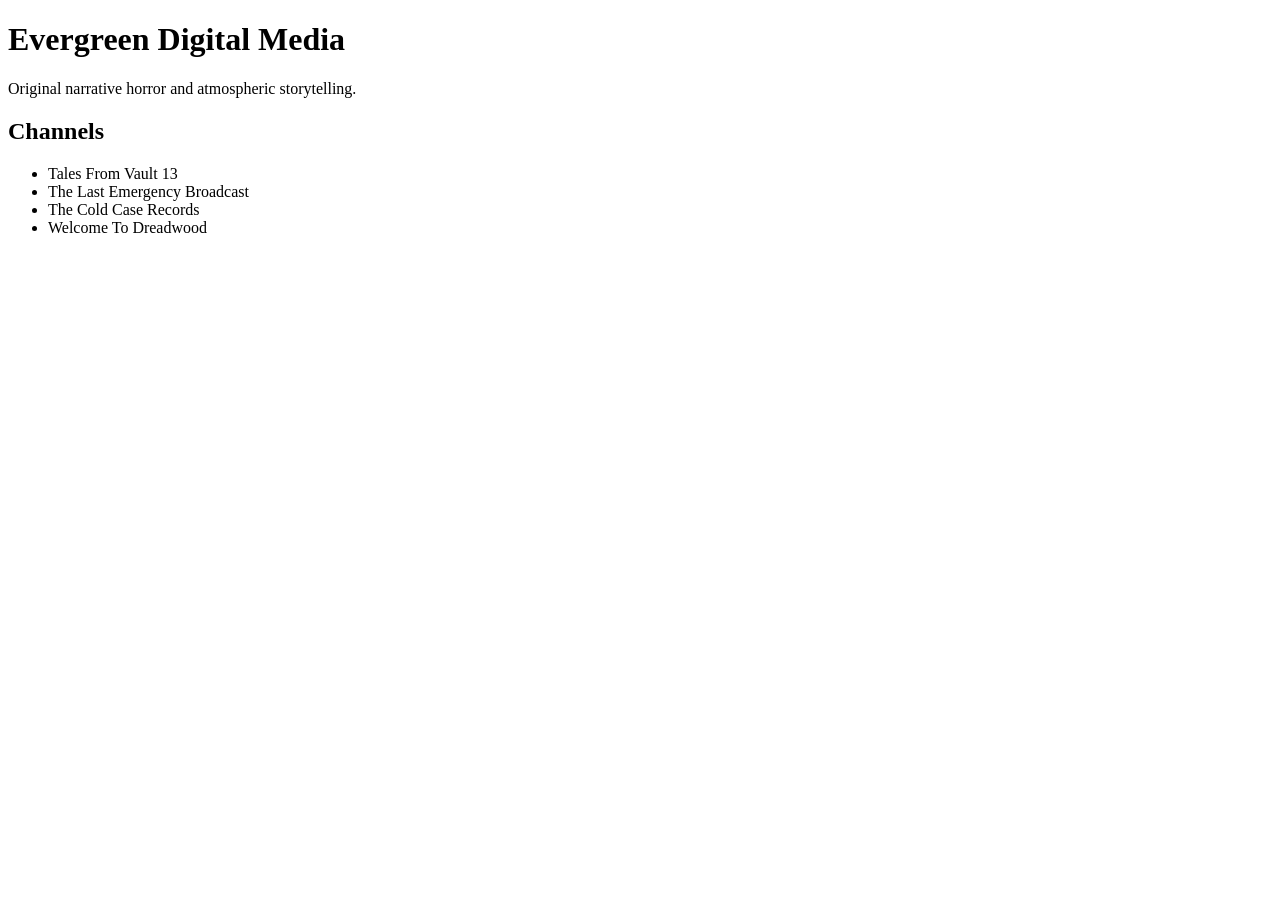
==== index.html @ 2f430251 "Create index.html" ====
<!DOCTYPE html>
<html>
<head>
  <title>Evergreen Digital Media</title>
  <meta charset="UTF-8">
</head>
<body>
  <h1>Evergreen Digital Media</h1>
  <p>Original narrative horror and atmospheric storytelling.</p>

  <h2>Channels</h2>
  <ul>
    <li>Tales From Vault 13</li>
    <li>The Last Emergency Broadcast</li>
    <li>The Cold Case Records</li>
    <li>Welcome To Dreadwood</li>
  </ul>
</body>
</html>
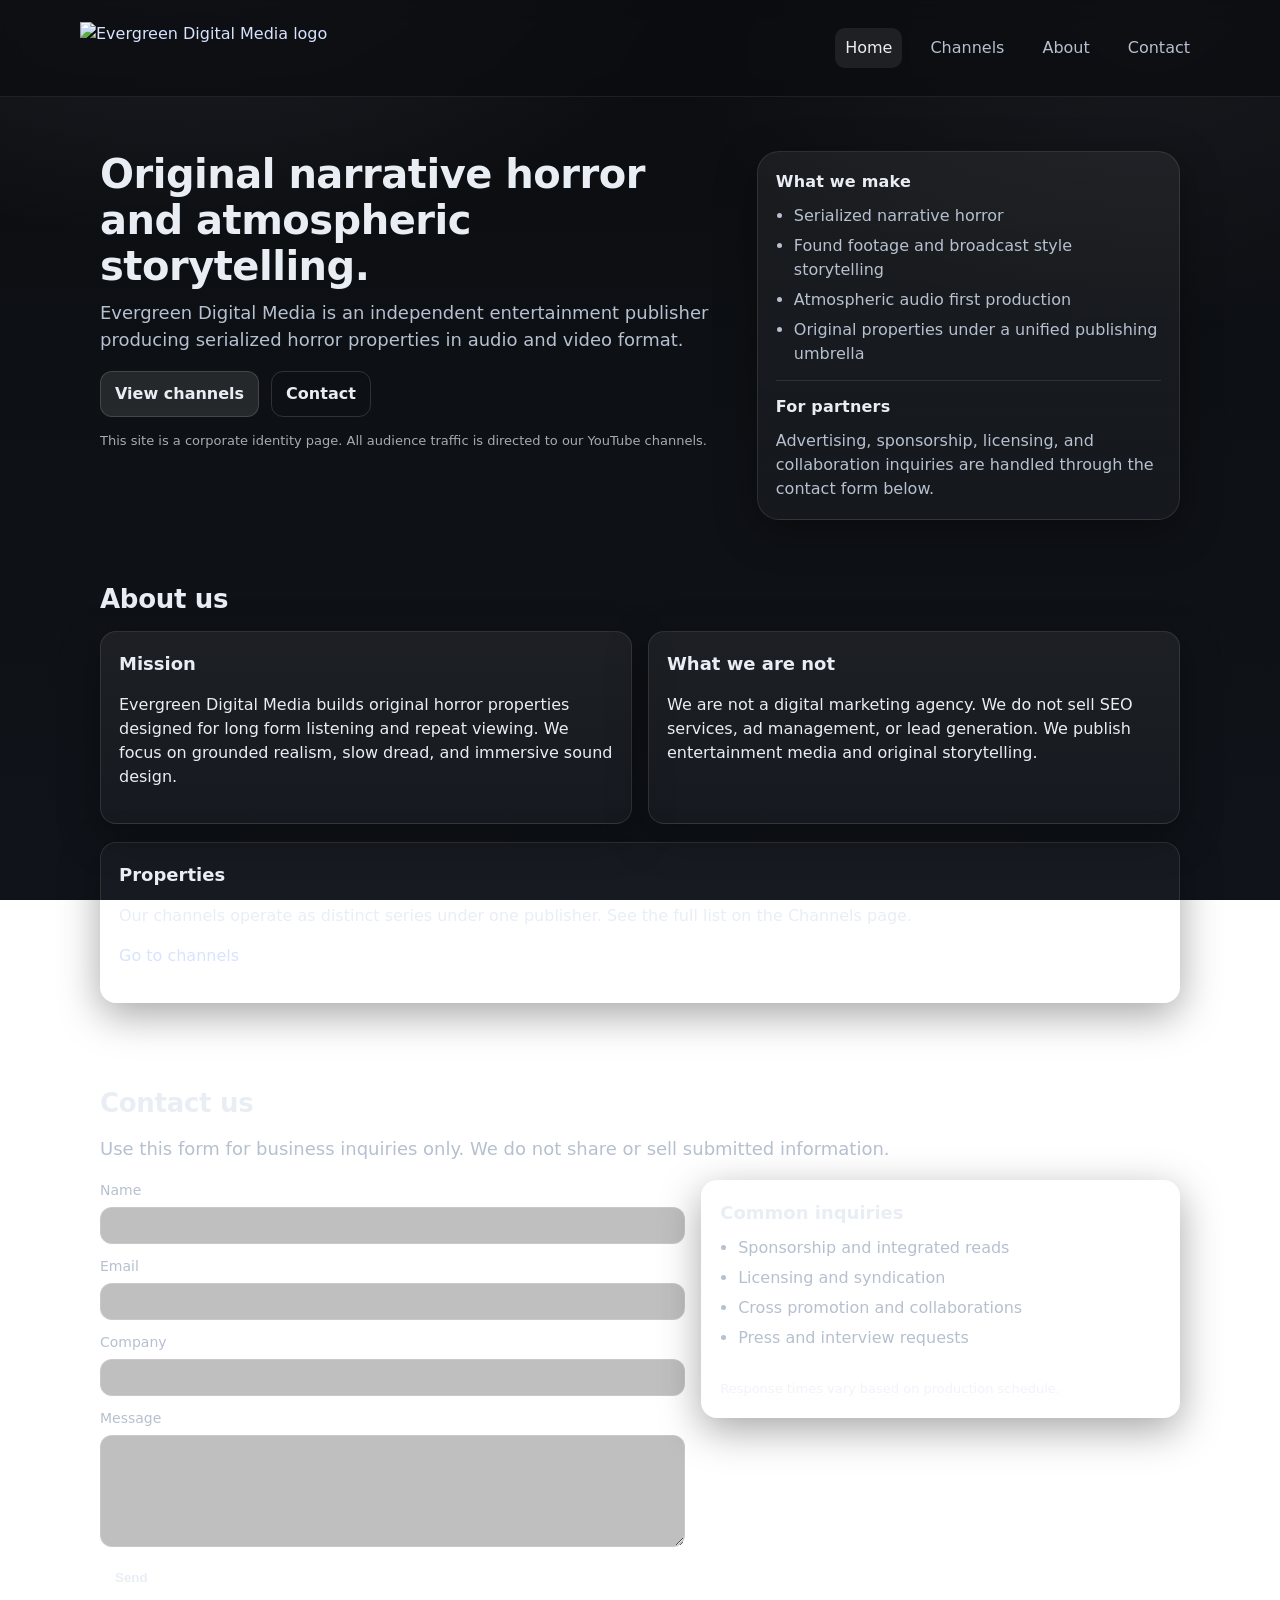
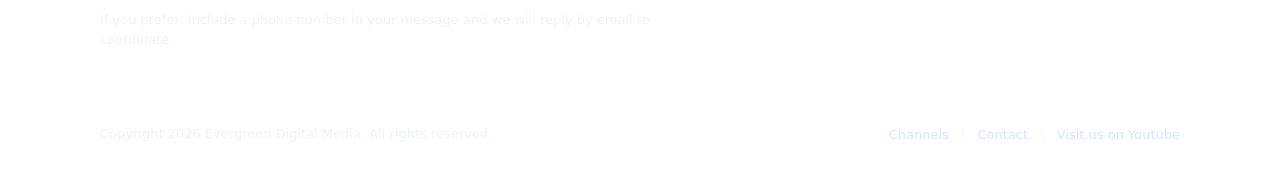
==== commit 5af1351a: "background gradient fix" ====
--- a/index.html
+++ b/index.html
@@ -1,19 +1,170 @@
-<!DOCTYPE html>
-<html>
+<!-- index.html -->
+<!doctype html>
+<html lang="en">
 <head>
+  <meta charset="utf-8" />
+  <meta name="viewport" content="width=device-width,initial-scale=1" />
   <title>Evergreen Digital Media</title>
-  <meta charset="UTF-8">
+  <meta name="description" content="Evergreen Digital Media produces original narrative horror and atmospheric storytelling across audio and video properties." />
+  <link rel="stylesheet" href="assets/css/styles.css" />
 </head>
+
 <body>
-  <h1>Evergreen Digital Media</h1>
-  <p>Original narrative horror and atmospheric storytelling.</p>
+  <header class="site-header">
+    <div class="container header-inner">
+		<a class="brand" href="index.html" aria-label="Evergreen Digital Media Home">
+		  <img class="brand-logo" src="assets/img/egdm-logo-transparent.png" alt="Evergreen Digital Media logo" />
+		</a>
 
-  <h2>Channels</h2>
-  <ul>
-    <li>Tales From Vault 13</li>
-    <li>The Last Emergency Broadcast</li>
-    <li>The Cold Case Records</li>
-    <li>Welcome To Dreadwood</li>
-  </ul>
+      <nav class="nav" aria-label="Primary">
+		<a class="active" href="index.html">Home</a>
+        <a href="channels.html">Channels</a>
+        <a href="#about">About</a>
+        <a href="#contact">Contact</a>
+      </nav>
+    </div>
+  </header>
+
+  <main>
+    <section class="hero">
+      <div class="container hero-inner">
+        <div class="hero-copy">
+          <h1>Original narrative horror and atmospheric storytelling.</h1>
+          <p class="lede">
+            Evergreen Digital Media is an independent entertainment publisher producing serialized horror properties in audio and video format.
+          </p>
+
+          <div class="cta-row">
+            <a class="btn" href="channels.html">View channels</a>
+            <a class="btn btn-secondary" href="#contact">Contact</a>
+          </div>
+
+          <p class="micro">
+            This site is a corporate identity page. All audience traffic is directed to our YouTube channels.
+          </p>
+        </div>
+
+        <div class="hero-card" role="note" aria-label="Company summary">
+          <div class="card">
+            <h2 class="card-title">What we make</h2>
+            <ul class="list">
+              <li>Serialized narrative horror</li>
+              <li>Found footage and broadcast style storytelling</li>
+              <li>Atmospheric audio first production</li>
+              <li>Original properties under a unified publishing umbrella</li>
+            </ul>
+
+            <div class="divider"></div>
+
+            <h2 class="card-title">For partners</h2>
+            <p class="card-text">
+              Advertising, sponsorship, licensing, and collaboration inquiries are handled through the contact form below.
+            </p>
+          </div>
+        </div>
+      </div>
+    </section>
+
+    <section id="about" class="section">
+      <div class="container">
+        <h2>About us</h2>
+        <div class="grid-2">
+          <div class="panel">
+            <h3>Mission</h3>
+            <p>
+              Evergreen Digital Media builds original horror properties designed for long form listening and repeat viewing.
+              We focus on grounded realism, slow dread, and immersive sound design.
+            </p>
+          </div>
+
+          <div class="panel">
+            <h3>What we are not</h3>
+            <p>
+              We are not a digital marketing agency. We do not sell SEO services, ad management, or lead generation.
+              We publish entertainment media and original storytelling.
+            </p>
+          </div>
+        </div>
+
+        <div class="panel subtle">
+          <h3>Properties</h3>
+          <p>
+            Our channels operate as distinct series under one publisher. See the full list on the Channels page.
+          </p>
+          <p>
+            <a href="channels.html">Go to channels</a>
+          </p>
+        </div>
+      </div>
+    </section>
+
+    <section id="contact" class="section section-alt">
+      <div class="container">
+        <h2>Contact us</h2>
+        <p class="lede">
+          Use this form for business inquiries only. We do not share or sell submitted information.
+        </p>
+
+        <div class="contact-grid">
+          <form class="form" action="https://formspree.io/f/mjgengpr" method="POST">
+            <label>
+              Name
+              <input name="name" type="text" autocomplete="name" required />
+            </label>
+
+            <label>
+              Email
+              <input name="email" type="email" autocomplete="email" required />
+            </label>
+
+            <label>
+              Company
+              <input name="company" type="text" autocomplete="organization" />
+            </label>
+
+            <label>
+              Message
+              <textarea name="message" rows="6" required></textarea>
+            </label>
+
+            <button class="btn" type="submit">Send</button>
+
+            <p class="micro">
+              If you prefer, include a phone number in your message and we will reply by email to coordinate.
+            </p>
+          </form>
+
+          <aside class="panel">
+            <h3>Common inquiries</h3>
+            <ul class="list">
+              <li>Sponsorship and integrated reads</li>
+              <li>Licensing and syndication</li>
+              <li>Cross promotion and collaborations</li>
+              <li>Press and interview requests</li>
+            </ul>
+
+            <div class="divider"></div>
+
+            <p class="micro">
+              Response times vary based on production schedule.
+            </p>
+          </aside>
+        </div>
+      </div>
+    </section>
+  </main>
+
+  <footer class="site-footer">
+    <div class="container footer-inner">
+      <p>Copyright 2026 Evergreen Digital Media. All rights reserved.</p>
+      <p class="micro">
+        <a href="channels.html">Channels</a>
+        <span class="sep">|</span>
+        <a href="index.html#contact">Contact</a>
+		<span class="sep">|</span>
+        <a href="https://youtube.com/@EvergreenDigitalMedia">Visit us on Youtube</a>
+      </p>
+    </div>
+  </footer>
 </body>
-</html>
+</html>
--- a/assets/css/styles.css
+++ b/assets/css/styles.css
@@ -0,0 +1,331 @@
+/* assets/css/styles.css */
+:root {
+  --bg: #0b0d10;
+  --bg2: #10141a;
+  --text: #e9eef5;
+  --muted: #b6c0cf;
+  --line: rgba(255,255,255,0.10);
+  --card: rgba(255,255,255,0.04);
+  --card2: rgba(255,255,255,0.06);
+  --accent: #d7e3ff;
+  --shadow: 0 12px 40px rgba(0,0,0,0.35);
+  --radius: 16px;
+  --radius2: 22px;
+  --max: 1120px;
+  --font: ui-sans-serif, system-ui, -apple-system, Segoe UI, Roboto, Arial, sans-serif;
+}
+
+* { box-sizing: border-box; }
+html, body { height: 100%; }
+body {
+  margin: 0;
+  font-family: var(--font);
+  background: radial-gradient(1000px 600px at 15% -10%, rgba(215,227,255,0.10), transparent 55%),
+              radial-gradient(900px 600px at 90% 0%, rgba(215,227,255,0.06), transparent 55%),
+              linear-gradient(180deg, var(--bg), var(--bg2));
+  background-attachment: fixed;  /* Keeps the glows stationary at the top of the screen */
+  background-repeat: no-repeat; /* Good practice, prevents horizontal/vertical tiling */
+  color: var(--text);
+  line-height: 1.5;
+}
+
+a { color: var(--accent); text-decoration: none; }
+a:hover { text-decoration: underline; }
+
+.container {
+  width: 100%;
+  max-width: var(--max);
+  padding: 0 20px;
+  margin: 0 auto;
+}
+
+.site-header {
+  position: sticky;
+  top: 0;
+  z-index: 10;
+  backdrop-filter: blur(10px);
+  background: rgba(11,13,16,0.75);
+  border-bottom: 1px solid rgba(255,255,255,0.08);
+}
+
+.header-inner {
+  display: flex;
+  align-items: center;
+  justify-content: space-between;
+  padding: 18px 0;
+  gap: 16px;
+}
+
+.brand {
+  display: flex;
+  align-items: center;
+  gap: 12px;
+  min-width: 240px;
+}
+.brand-logo {
+  height: 52px;
+  width: auto;
+  display: block;
+  margin: 4px 0;
+}
+.brand-name {
+  font-weight: 650;
+  letter-spacing: 0.2px;
+}
+
+.nav {
+  display: flex;
+  gap: 18px;
+  flex-wrap: wrap;
+  justify-content: flex-end;
+}
+.nav a {
+  color: var(--muted);
+  padding: 8px 10px;
+  border-radius: 10px;
+}
+.nav a:hover {
+  color: var(--text);
+  background: rgba(255,255,255,0.06);
+  text-decoration: none;
+}
+.nav a.active {
+  color: var(--text);
+  background: rgba(255,255,255,0.08);
+}
+
+.hero {
+  padding: 54px 0 20px;
+}
+.hero-inner {
+  display: grid;
+  grid-template-columns: 1.2fr 0.8fr;
+  gap: 22px;
+  align-items: start;
+}
+
+.hero-copy h1 {
+  margin: 0 0 10px;
+  font-size: 40px;
+  line-height: 1.15;
+  letter-spacing: -0.5px;
+}
+.lede {
+  margin: 0 0 18px;
+  color: var(--muted);
+  font-size: 18px;
+}
+.micro {
+  margin: 14px 0 0;
+  color: rgba(233,238,245,0.70);
+  font-size: 13px;
+}
+
+.cta-row {
+  display: flex;
+  gap: 12px;
+  flex-wrap: wrap;
+  margin-top: 18px;
+}
+
+.btn {
+  display: inline-flex;
+  align-items: center;
+  justify-content: center;
+  padding: 10px 14px;
+  border-radius: 12px;
+  border: 1px solid rgba(255,255,255,0.14);
+  background: rgba(255,255,255,0.10);
+  color: var(--text);
+  font-weight: 600;
+  cursor: pointer;
+  text-decoration: none;
+}
+.btn:hover {
+  background: rgba(255,255,255,0.14);
+  text-decoration: none;
+}
+.btn-secondary {
+  background: transparent;
+}
+.btn-secondary:hover {
+  background: rgba(255,255,255,0.08);
+}
+
+.hero-card .card,
+.panel,
+.channel-card {
+  background: linear-gradient(180deg, rgba(255,255,255,0.06), rgba(255,255,255,0.03));
+  border: 1px solid var(--line);
+  box-shadow: var(--shadow);
+  border-radius: var(--radius2);
+  padding: 18px;
+}
+
+.card {
+  padding: 18px 18px;
+}
+.card-title {
+  margin: 0 0 10px;
+  font-size: 16px;
+  letter-spacing: 0.2px;
+}
+.card-text { margin: 0; color: var(--muted); }
+
+.section {
+  padding: 40px 0;
+}
+.section-alt {
+  background: transparent;
+  border-top: 1px solid var(--line);
+  border-bottom: 1px solid var(--line);
+}
+
+h1 { margin: 0 0 10px; font-size: 34px; letter-spacing: -0.4px; }
+h2 { margin: 0 0 12px; font-size: 26px; letter-spacing: -0.3px; }
+h3 { margin: 0 0 10px; font-size: 18px; }
+
+.grid-2 {
+  display: grid;
+  grid-template-columns: 1fr 1fr;
+  gap: 16px;
+}
+
+.panel {
+  padding: 18px;
+  border-radius: var(--radius);
+}
+.panel.subtle {
+  margin-top: 18px;
+  background: rgba(255,255,255,0.03);
+}
+
+.divider {
+  height: 1px;
+  background: var(--line);
+  margin: 14px 0;
+}
+
+.list {
+  margin: 0;
+  padding-left: 18px;
+  color: var(--muted);
+}
+.list li { margin: 6px 0; }
+
+.contact-grid {
+  display: grid;
+  grid-template-columns: 1.1fr 0.9fr;
+  gap: 16px;
+  align-items: start;
+}
+
+.form label {
+  display: grid;
+  gap: 6px;
+  margin-bottom: 12px;
+  color: var(--muted);
+  font-size: 14px;
+}
+input, textarea {
+  width: 100%;
+  padding: 10px 12px;
+  border-radius: 12px;
+  border: 1px solid rgba(255,255,255,0.14);
+  background: rgba(0,0,0,0.25);
+  color: var(--text);
+  outline: none;
+}
+input:focus, textarea:focus {
+  border-color: rgba(215,227,255,0.40);
+}
+
+.channels {
+  display: grid;
+  grid-template-columns: 1fr;
+  gap: 14px;
+  margin-top: 18px;
+}
+
+.channel-card {
+  background: rgba(255,255,255,0.05);
+  border: 1px solid rgba(255,255,255,0.08);
+  border-radius: 14px;
+  padding: 22px;
+  text-align: center;
+}
+.channel-card:hover {
+  transform: translateY(-4px);
+  border-color: rgba(255,255,255,0.18);
+  box-shadow: 0 16px 50px rgba(0,0,0,0.5);
+  transition: all 0.25s ease;
+}
+.channel-logo {
+  width: 92px;
+  height: 92px;
+  border-radius: 18px;
+  object-fit: cover;
+  background: rgba(255,255,255,0.08);
+  border: 1px solid rgba(255,255,255,0.10);
+}
+.channel-body h2 {
+  margin: 0 0 6px;
+  font-size: 20px;
+}
+.channel-body p {
+  margin: 0 0 12px;
+  color: var(--muted);
+}
+
+.channel-grid {
+  display: grid;
+  grid-template-columns: repeat(auto-fit, minmax(260px, 1fr));
+  gap: 22px;
+  margin-top: 25px;
+}
+.channel-card img {
+  width: 100px;
+  height: 100px;
+  object-fit: cover;
+  margin-bottom: 14px;
+  border-radius: 50%;
+}
+
+.channel-card h3 {
+  margin-bottom: 10px;
+}
+
+.channel-card p {
+  font-size: 14px;
+  color: #b8c0cc;
+  margin-bottom: 14px;
+}
+
+.channel-card a {
+  display: inline-block;
+  padding: 8px 14px;
+  border-radius: 8px;
+  background: rgba(255,255,255,0.1);
+  text-decoration: none;
+}
+
+.site-footer {
+  border-top: 1px solid var(--line);
+  padding: 20px 0 34px;
+}
+.footer-inner {
+  display: flex;
+  justify-content: space-between;
+  gap: 12px;
+  flex-wrap: wrap;
+  color: rgba(233,238,245,0.70);
+  font-size: 13px;
+}
+.sep { margin: 0 8px; color: rgba(233,238,245,0.40); }
+
+@media (max-width: 900px) {
+  .hero-inner { grid-template-columns: 1fr; }
+  .grid-2 { grid-template-columns: 1fr; }
+  .contact-grid { grid-template-columns: 1fr; }
+  .brand-name { display: none; }
+}
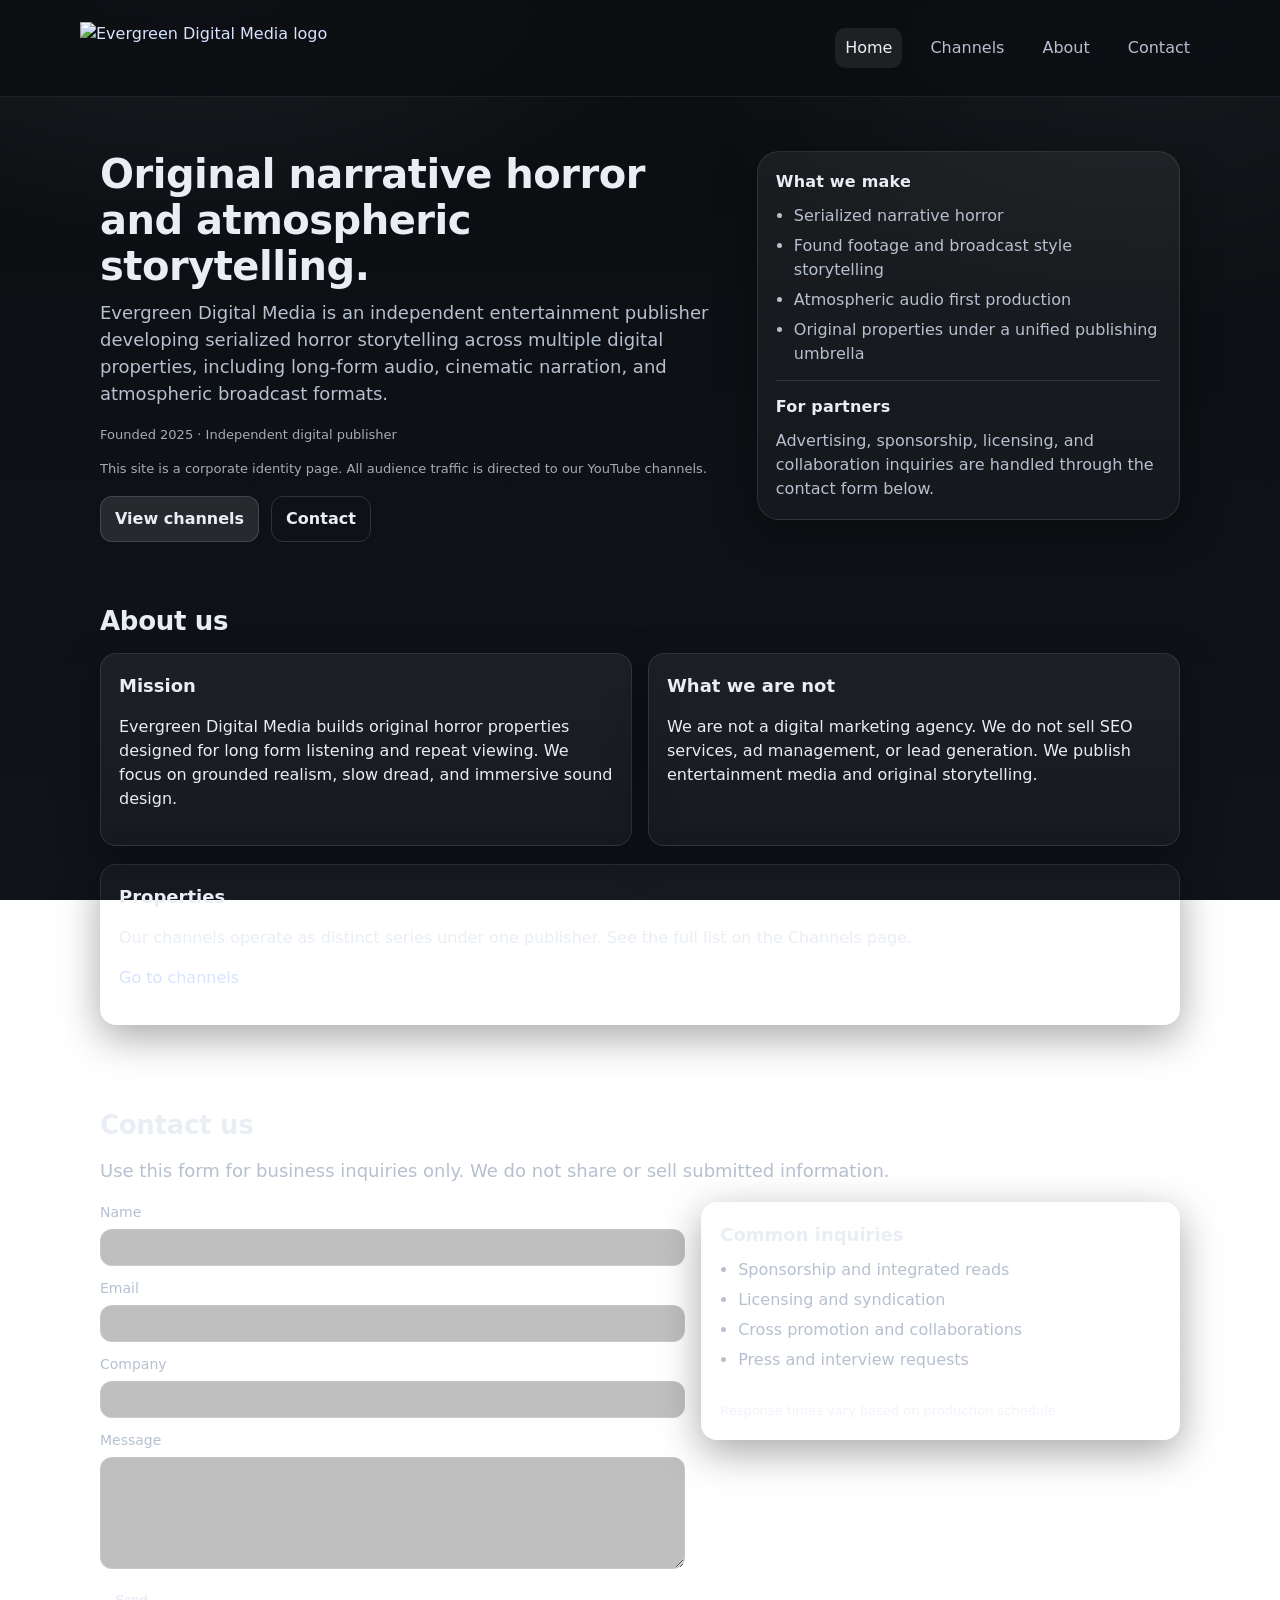
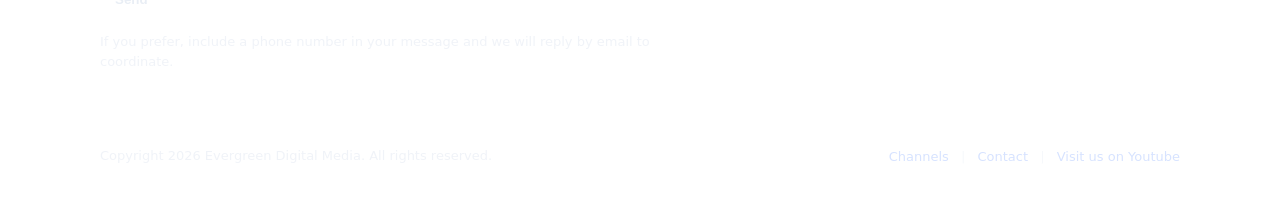
==== commit 975c9d73: "visual corrections" ====
--- a/index.html
+++ b/index.html
@@ -30,18 +30,21 @@
       <div class="container hero-inner">
         <div class="hero-copy">
           <h1>Original narrative horror and atmospheric storytelling.</h1>
-          <p class="lede">
-            Evergreen Digital Media is an independent entertainment publisher producing serialized horror properties in audio and video format.
+		  <p class="lede">
+			  Evergreen Digital Media is an independent entertainment publisher developing serialized horror storytelling across multiple digital properties, including long-form audio, cinematic narration, and atmospheric broadcast formats.
+			</p>
+			
+		<p class="micro">
+		  Founded 2025 · Independent digital publisher
+		</p>
+		<p class="micro">
+            This site is a corporate identity page. All audience traffic is directed to our YouTube channels.
           </p>
-
           <div class="cta-row">
             <a class="btn" href="channels.html">View channels</a>
             <a class="btn btn-secondary" href="#contact">Contact</a>
           </div>
 
-          <p class="micro">
-            This site is a corporate identity page. All audience traffic is directed to our YouTube channels.
-          </p>
         </div>
 
         <div class="hero-card" role="note" aria-label="Company summary">
--- a/assets/css/styles.css
+++ b/assets/css/styles.css
@@ -284,8 +284,8 @@
   margin-top: 25px;
 }
 .channel-card img {
-  width: 100px;
-  height: 100px;
+  width: 140px;
+  height: 140px;
   object-fit: cover;
   margin-bottom: 14px;
   border-radius: 50%;
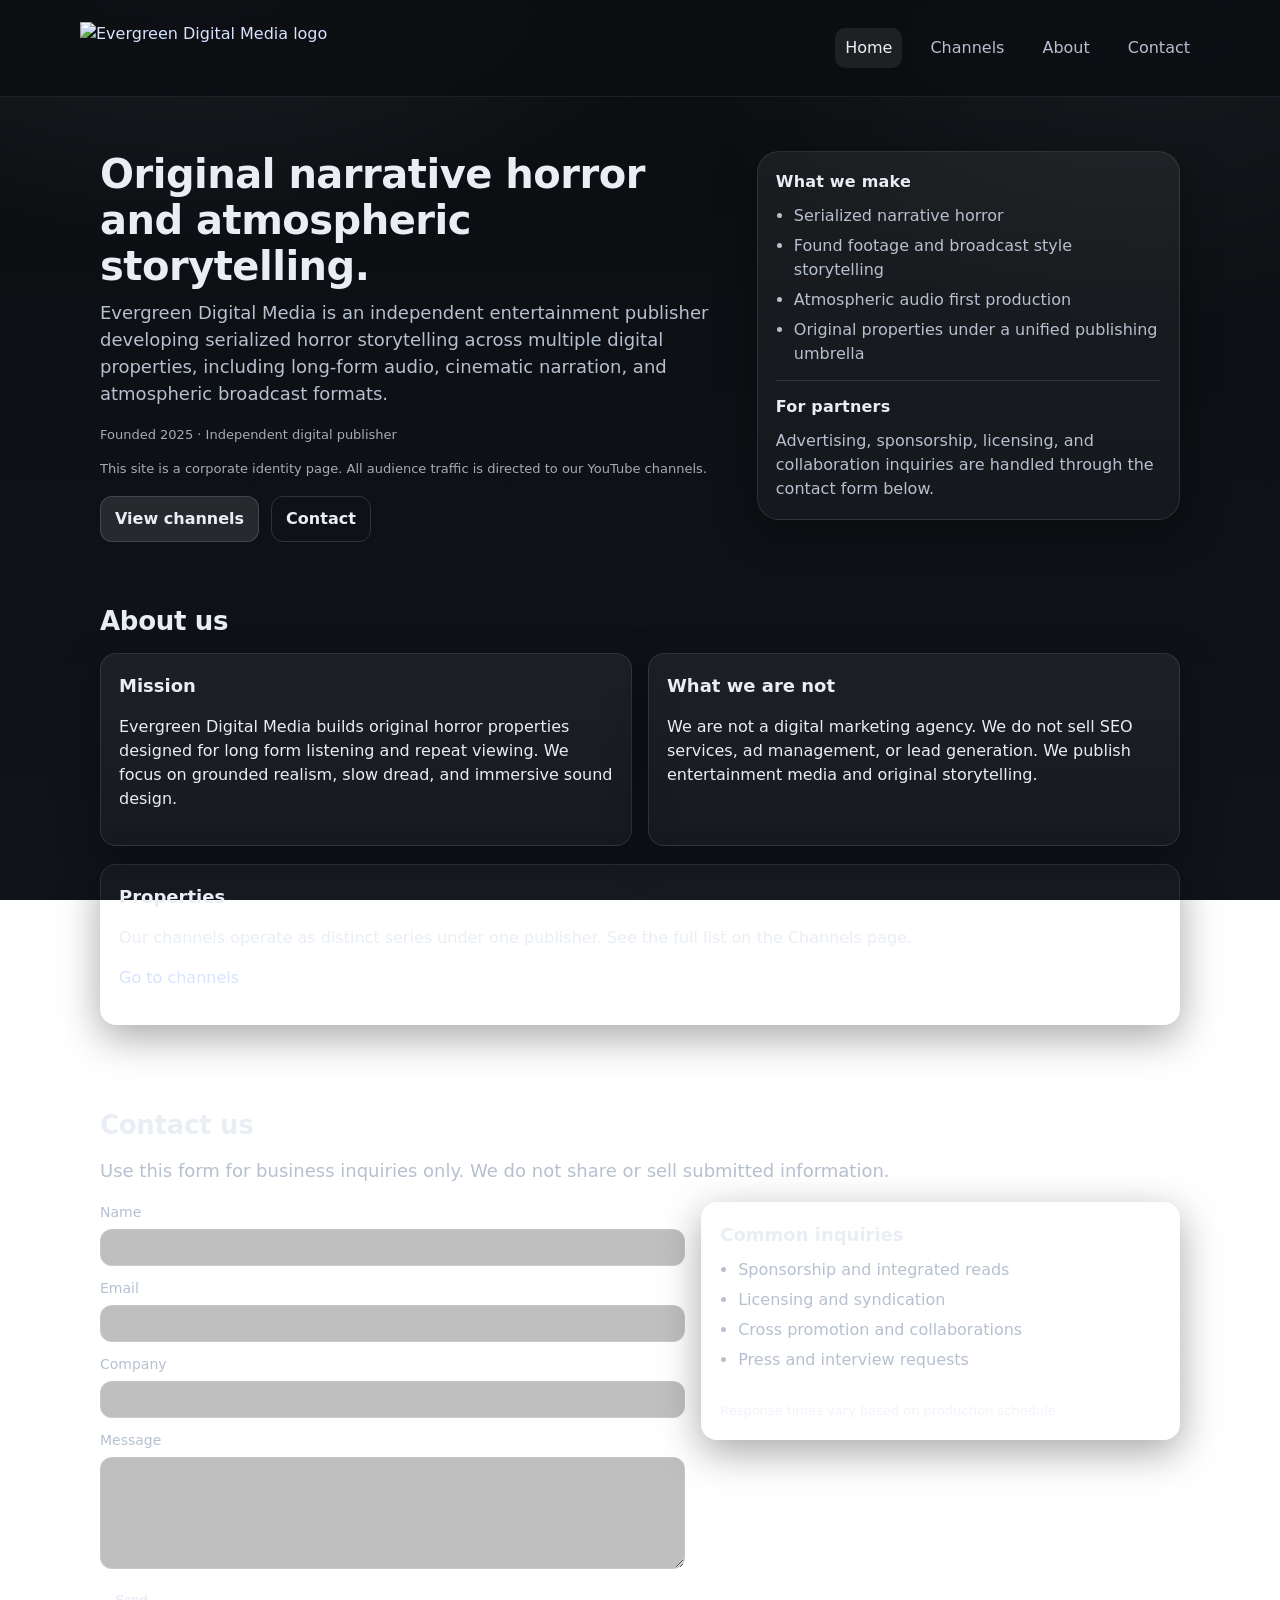
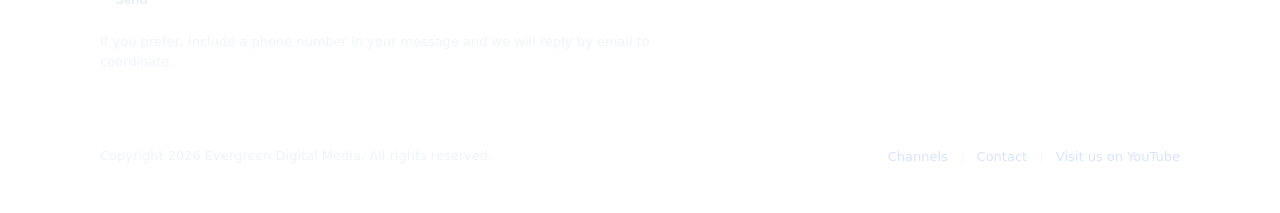
==== commit 72ec2da4: "YouTube footer link" ====
--- a/index.html
+++ b/index.html
@@ -165,7 +165,7 @@
         <span class="sep">|</span>
         <a href="index.html#contact">Contact</a>
 		<span class="sep">|</span>
-        <a href="https://youtube.com/@EvergreenDigitalMedia">Visit us on Youtube</a>
+        <a href="https://youtube.com/@EvergreenDigitalMedia">Visit us on YouTube</a>
       </p>
     </div>
   </footer>
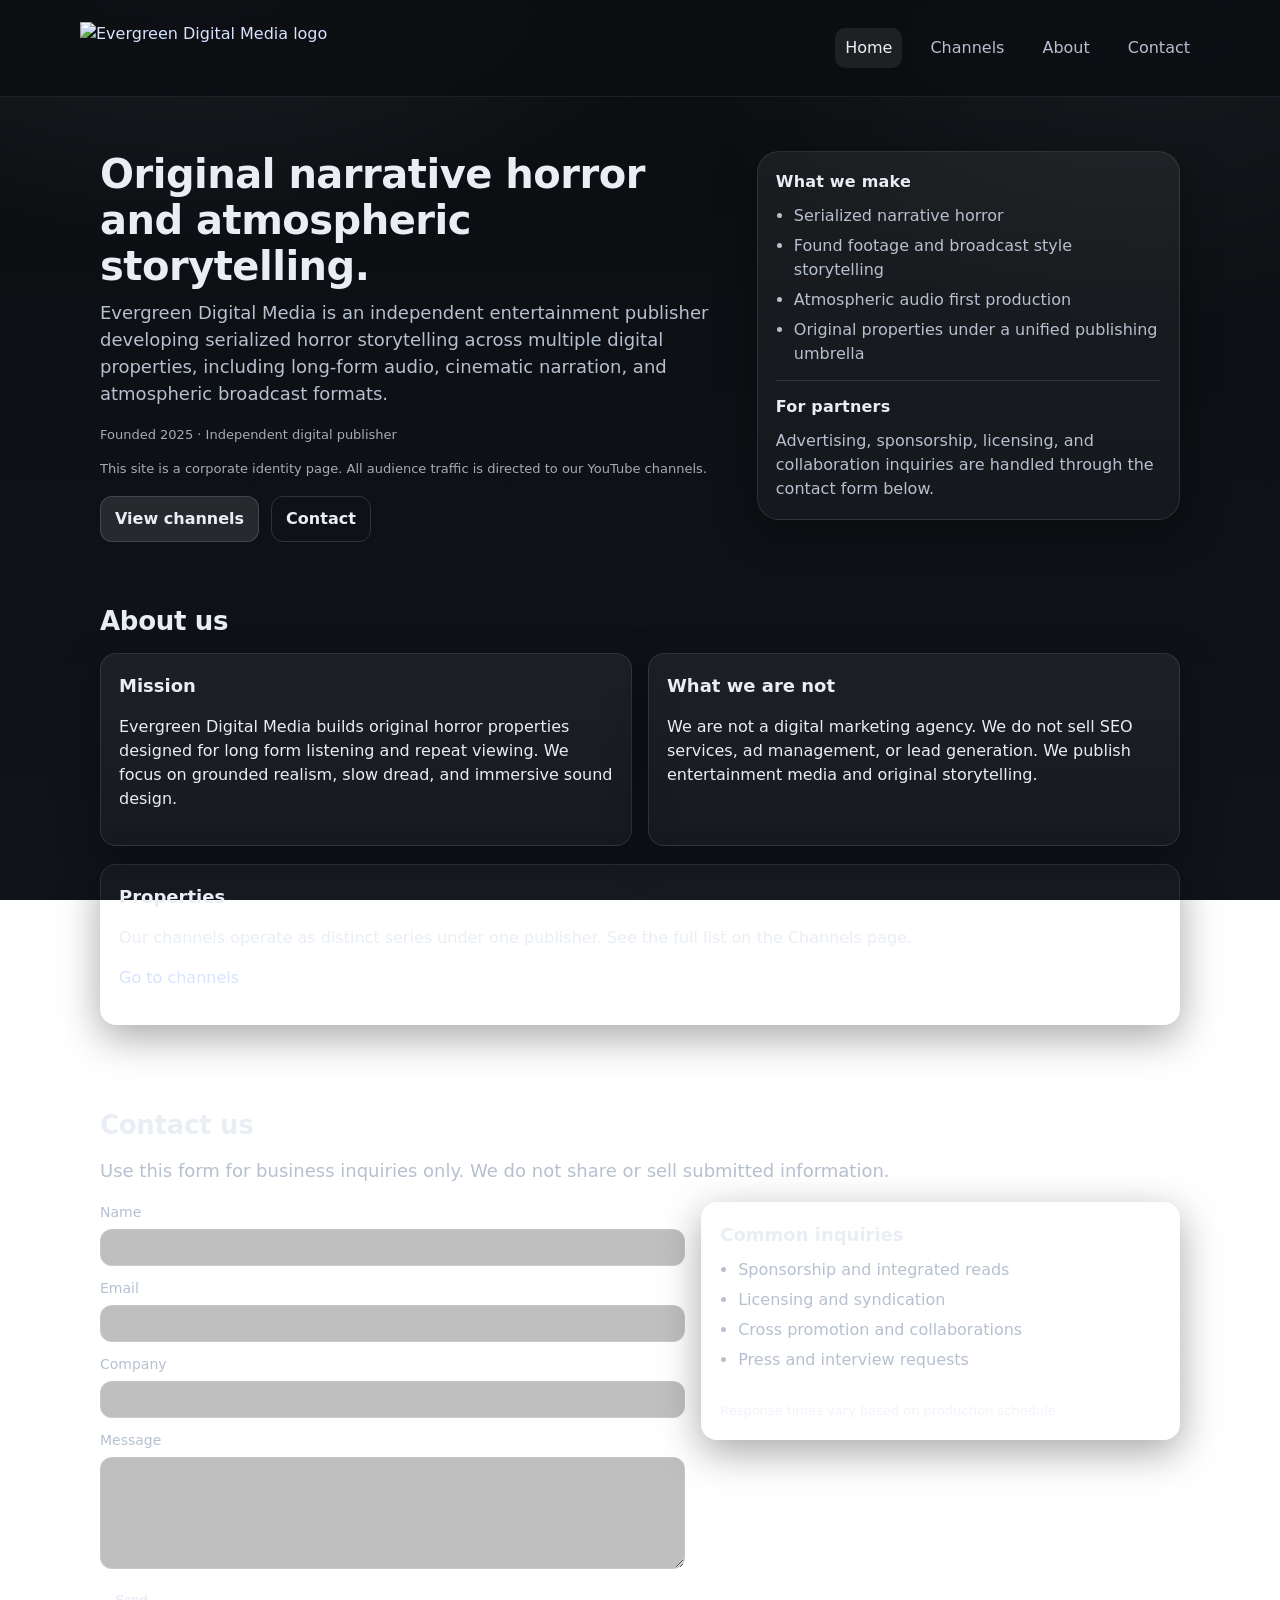
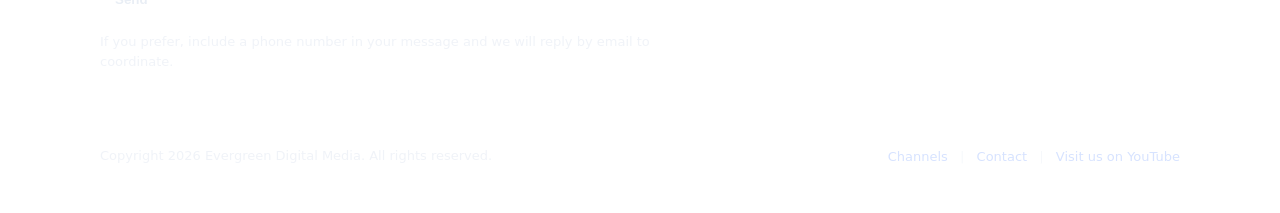
==== commit 8041301d: "added dynamic javascript year" ====
--- a/index.html
+++ b/index.html
@@ -2,11 +2,26 @@
 <!doctype html>
 <html lang="en">
 <head>
+  <!-- Google tag (gtag.js) -->
+  <script async src="https://www.googletagmanager.com/gtag/js?id=G-53KE16L0S9"></script>
+  <script>
+    window.dataLayer = window.dataLayer || [];
+    function gtag(){dataLayer.push(arguments);}
+    gtag('js', new Date());
+
+    gtag('config', 'G-53KE16L0S9');
+  </script>
+
   <meta charset="utf-8" />
   <meta name="viewport" content="width=device-width,initial-scale=1" />
   <title>Evergreen Digital Media</title>
   <meta name="description" content="Evergreen Digital Media produces original narrative horror and atmospheric storytelling across audio and video properties." />
   <link rel="stylesheet" href="assets/css/styles.css" />
+  <link rel="apple-touch-icon" sizes="180x180" href="/assets/favicon/apple-touch-icon.png">
+  <link rel="icon" type="image/png" sizes="32x32" href="/assets/favicon/favicon-32x32.png">
+  <link rel="icon" type="image/png" sizes="16x16" href="/assets/favicon/favicon-16x16.png">
+  <link rel="icon" href="/assets/favicon/favicon.ico">
+  <link rel="manifest" href="/assets/favicon/site.webmanifest">
 </head>
 
 <body>
@@ -159,7 +174,7 @@
 
   <footer class="site-footer">
     <div class="container footer-inner">
-      <p>Copyright 2026 Evergreen Digital Media. All rights reserved.</p>
+      <p>Copyright <span id="year">2026</span> Evergreen Digital Media. All rights reserved.</p>
       <p class="micro">
         <a href="channels.html">Channels</a>
         <span class="sep">|</span>
@@ -169,5 +184,9 @@
       </p>
     </div>
   </footer>
+
+  <script>
+  document.getElementById("year").textContent = new Date().getFullYear();
+  </script>
 </body>
-</html>+</html>
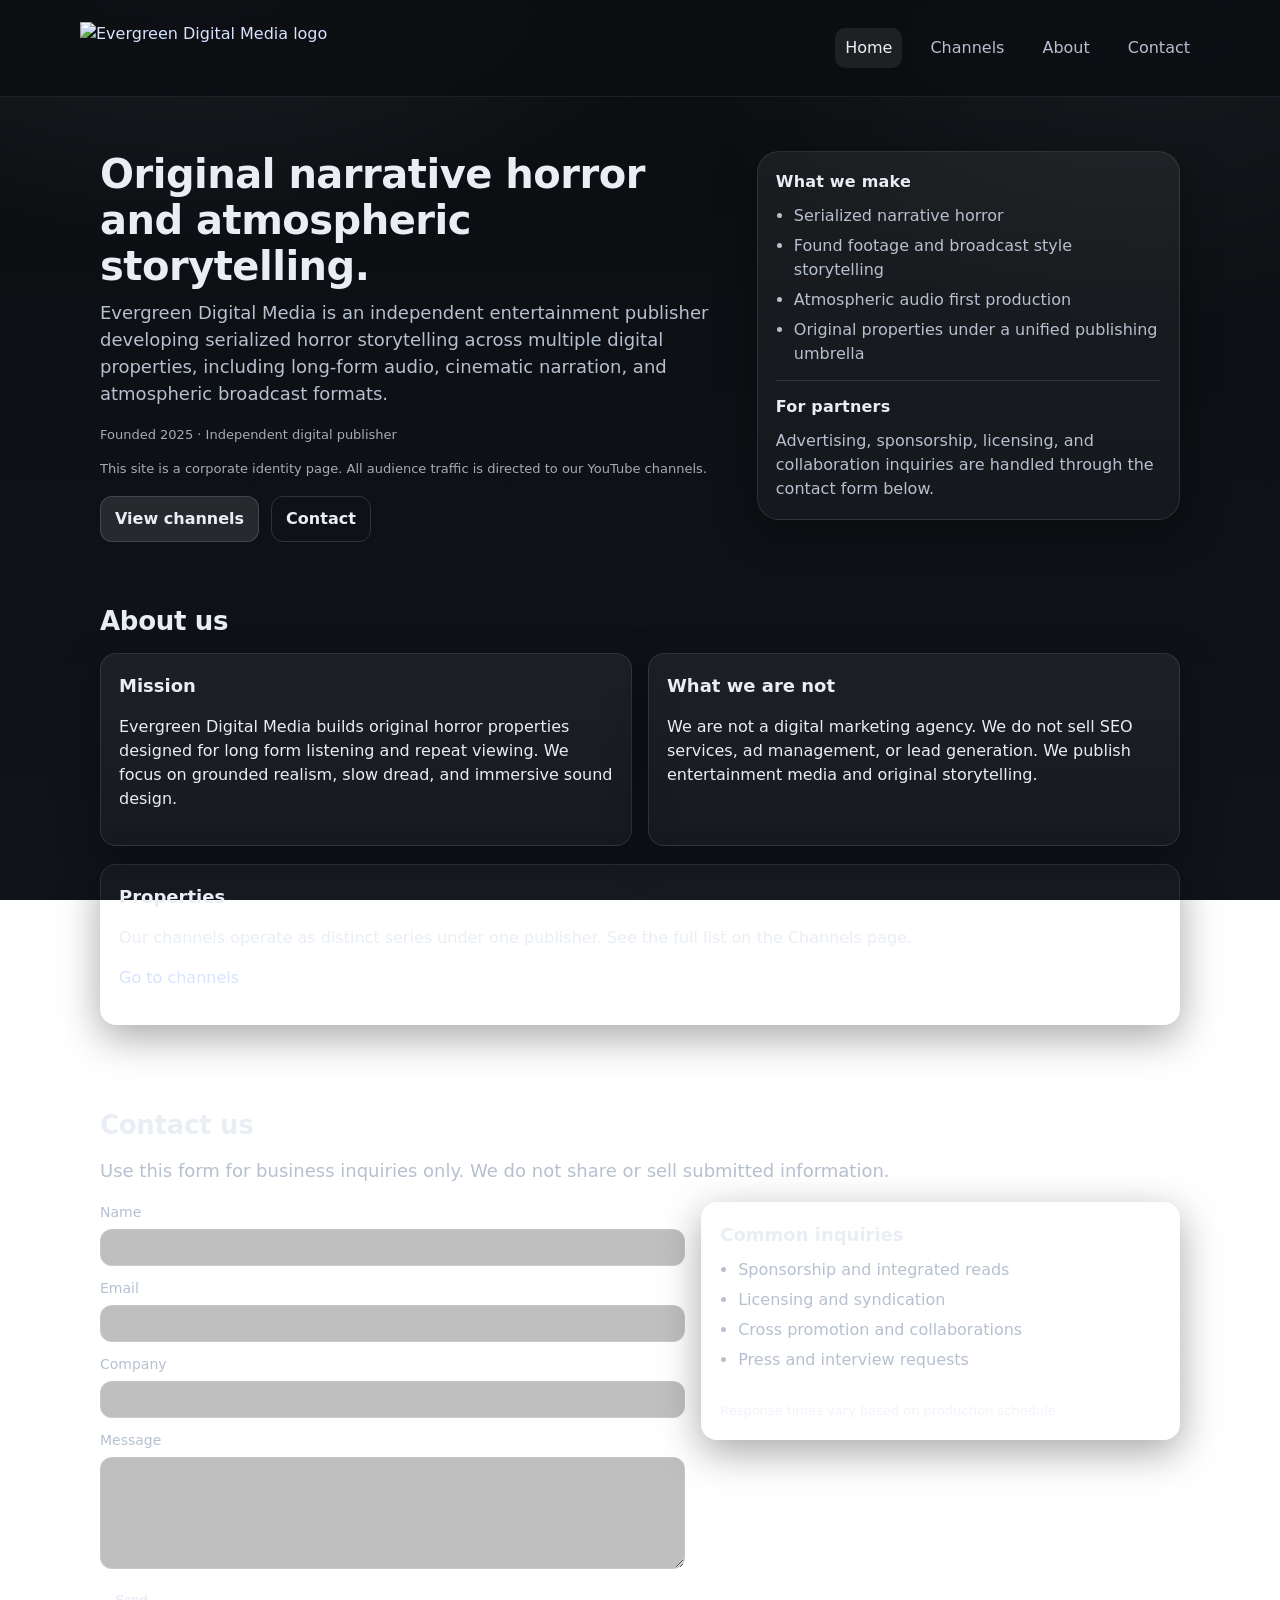
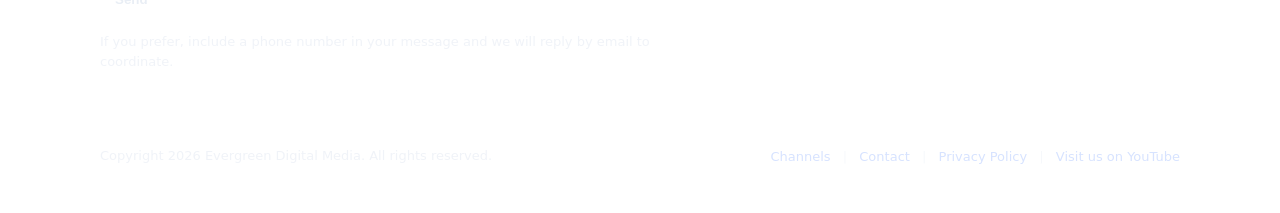
==== commit 7752b3ef: "Link privacy policy in site footer" ====
--- a/index.html
+++ b/index.html
@@ -180,7 +180,9 @@
         <span class="sep">|</span>
         <a href="index.html#contact">Contact</a>
 		<span class="sep">|</span>
-        <a href="https://youtube.com/@EvergreenDigitalMedia">Visit us on YouTube</a>
+        <a href="privacy.html">Privacy Policy</a>
+        <span class="sep">|</span>
+        <a href="https://youtube.com/@EvergreenDigitalMedia" target="_blank" rel="noopener">Visit us on YouTube</a>
       </p>
     </div>
   </footer>
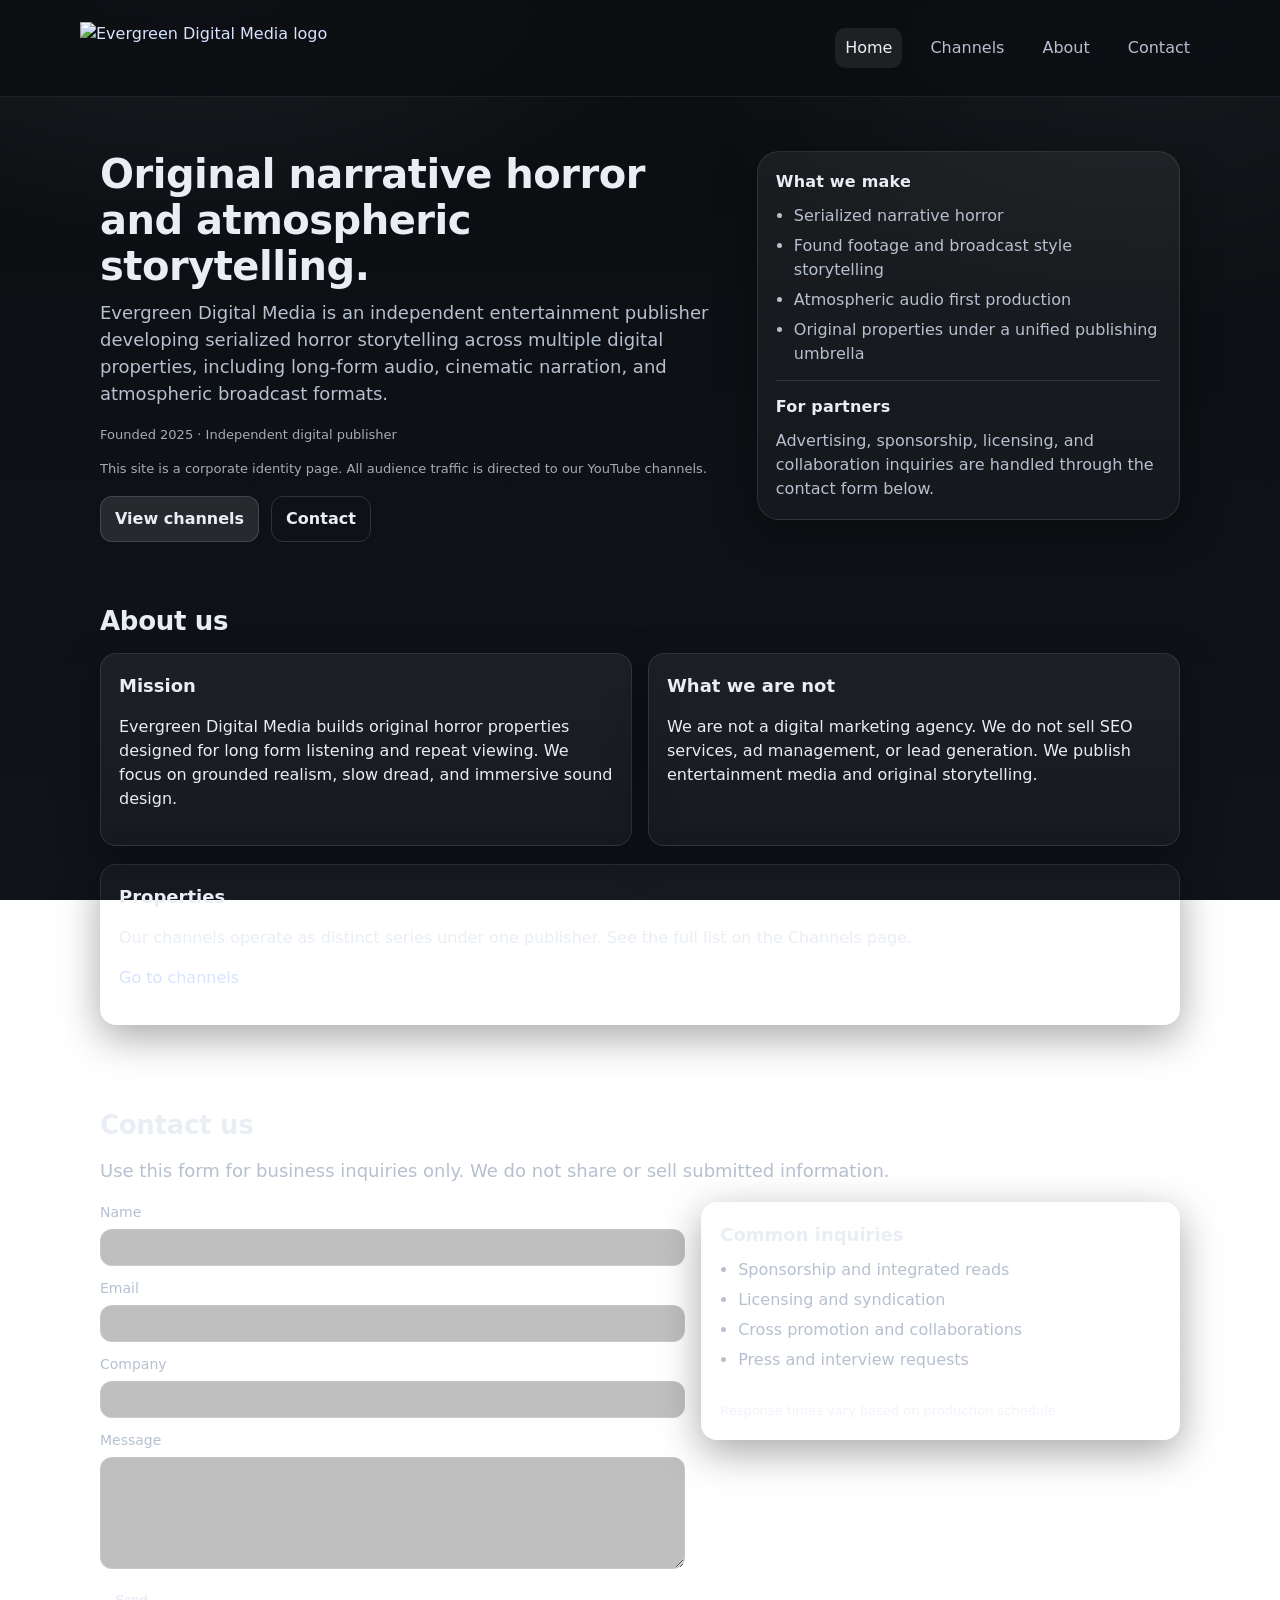
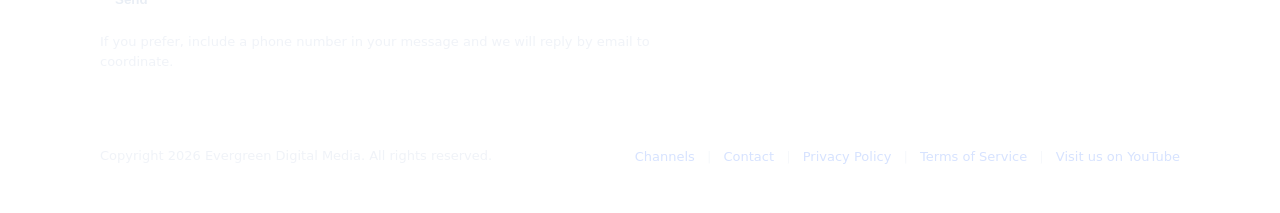
==== commit a8f1d17e: "Add terms of service link to site footer" ====
--- a/index.html
+++ b/index.html
@@ -182,6 +182,8 @@
 		<span class="sep">|</span>
         <a href="privacy.html">Privacy Policy</a>
         <span class="sep">|</span>
+        <a href="terms.html">Terms of Service</a>
+        <span class="sep">|</span>
         <a href="https://youtube.com/@EvergreenDigitalMedia" target="_blank" rel="noopener">Visit us on YouTube</a>
       </p>
     </div>
